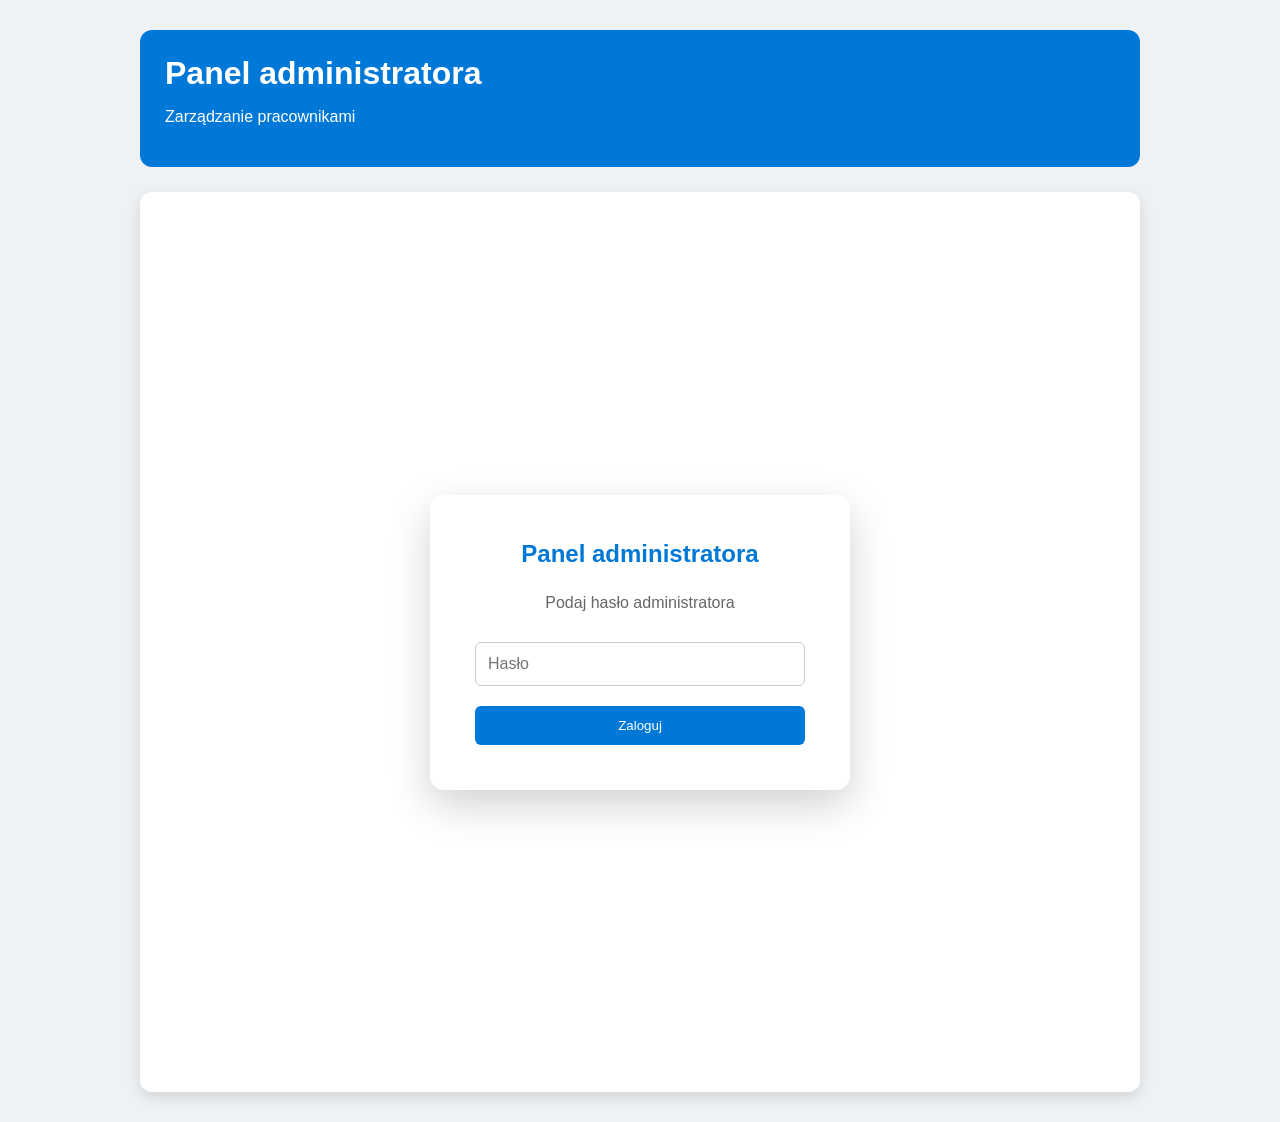
==== Frontend/adm.html @ 35a7e7fb "Comit V2 es/pl" ====
<!DOCTYPE html>

<html lang="pl">

<head>

<meta charset="UTF-8">

<title>Panel administratora</title>

<link rel="stylesheet" href="adm.css">

</head>


<body>


<div class="admin-container">


<header>

<h1>
Panel administratora
</h1>

<p>
Zarządzanie pracownikami
</p>

</header>



<section id="login" class="login-page">

    <div class="login-box">

        <h2>Panel administratora</h2>

        <p>Podaj hasło administratora</p>

        <input
            id="haslo"
            type="password"
            placeholder="Hasło">

        <button onclick="login()">
            Zaloguj
        </button>

    </div>

</section>






<section id="panel" style="display:none">


<div class="box">


<h2>
Dodaj pracownika
</h2>


<div class="formularz">


<input id="id"
placeholder="ID">


<input id="imie"
placeholder="Imię">


<input id="process"
placeholder="Process">


<button onclick="dodaj()">
Dodaj
</button>


</div>


</div>




<div class="box">


<h2>
Lista pracowników
</h2>


<table>


<thead>

<tr>

<th>ID</th>

<th>Imię</th>

<th>Process</th>

<th>Akcja</th>


</tr>


</thead>


<tbody id="lista">


</tbody>


</table>


</div>



</section>


</div>


<script src="adm.js"></script>


</body>

</html>
---- Frontend/adm.css ----
* {

box-sizing:border-box;

}



body {


font-family:Arial,sans-serif;

background:#eef2f5;

margin:0;

padding:30px;


}

/* ===========================
   Ekran logowania
=========================== */

.login-page{

    display:flex;

    justify-content:center;

    align-items:center;

    min-height:100vh;

}


.login-box{

    width:420px;

    background:white;

    padding:45px;

    border-radius:14px;

    box-shadow:0 15px 40px rgba(0,0,0,.18);

    text-align:center;

}


.login-box h2{

    margin-top:0;

    margin-bottom:15px;

    color:#0078D7;

    border:0;

}


.login-box p{

    color:#666;

    margin-bottom:30px;

}


.login-box input{

    width:100%;

    margin-bottom:20px;

}


.login-box button{

    width:100%;

}


.admin-container {


max-width:1000px;

margin:auto;


}



header {


background:#0078D7;

color:white;

padding:25px;

border-radius:12px;

margin-bottom:25px;


}



header h1 {

margin:0;

}



section {


background:white;

padding:25px;

border-radius:12px;

box-shadow:
0 5px 15px rgba(0,0,0,.12);


}



.box {


margin-bottom:25px;

}



h2 {

color:#333;

border-bottom:

2px solid #ddd;

padding-bottom:10px;


}



.formularz {


display:grid;

grid-template-columns:

repeat(4,1fr);

gap:15px;


}



input {


padding:12px;

border-radius:6px;

border:1px solid #ccc;

font-size:16px;


}



button {


background:#0078D7;

color:white;

border:0;

padding:12px 20px;

border-radius:6px;

cursor:pointer;


}



button:hover {

background:#005fa3;

}



table {


width:100%;

border-collapse:collapse;


}



th {


background:#0078D7;

color:white;

padding:12px;

text-align:left;


}



td {


padding:12px;

border-bottom:

1px solid #ddd;


}



tr:hover {


background:#f5f5f5;


}



td button {


background:#c62828;

padding:8px 15px;


}



td button:hover {


background:#8e0000;


}
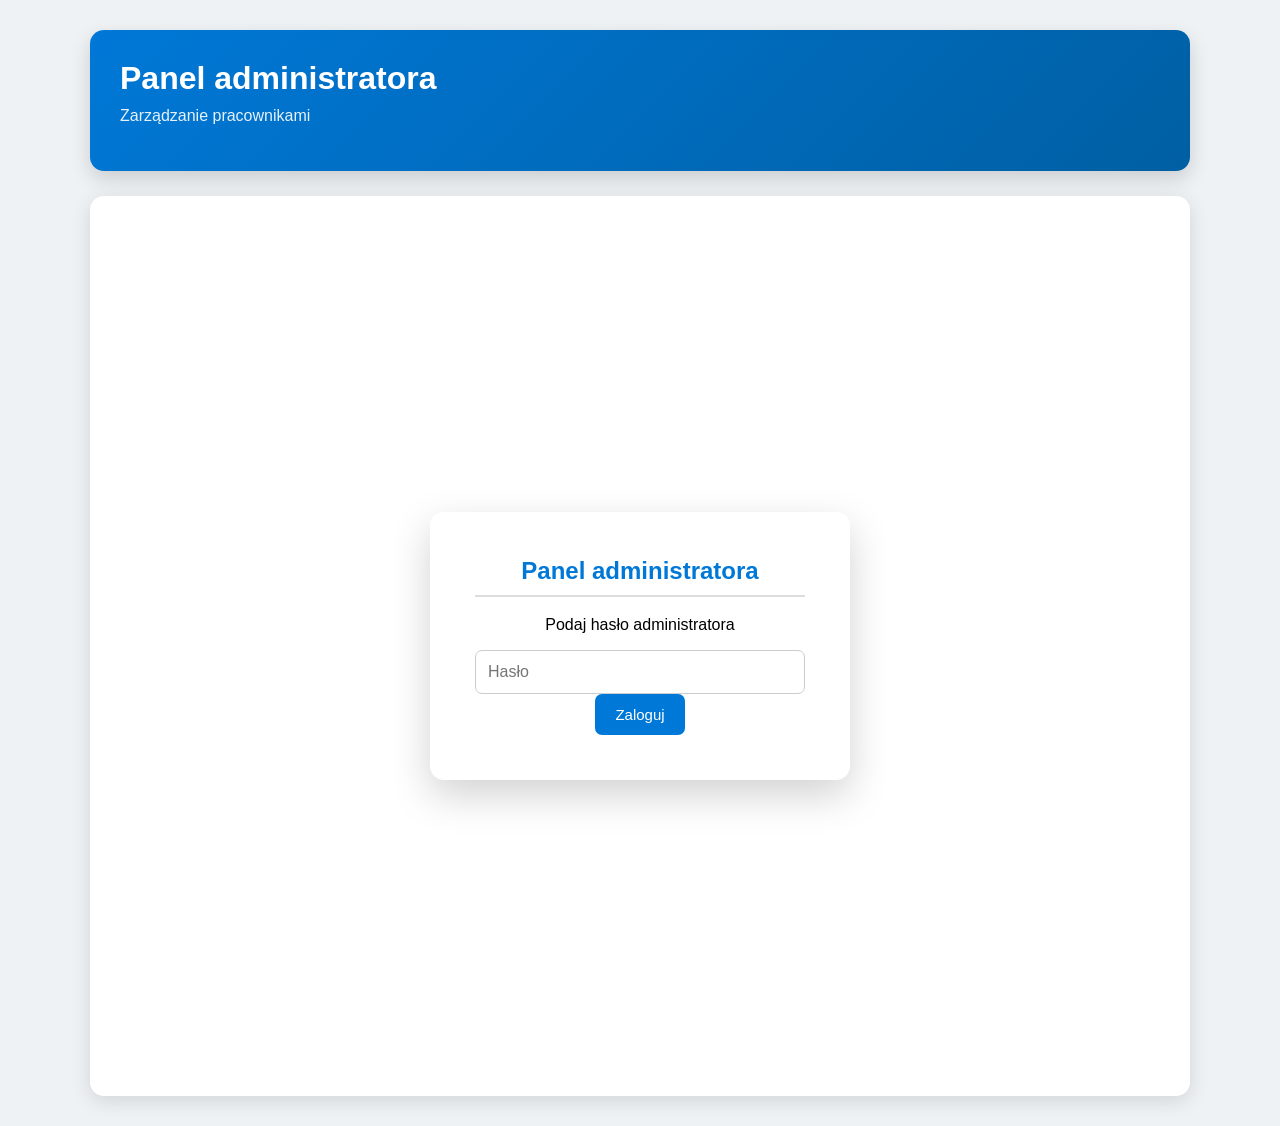
==== commit e6f9461d: "Dodanie raportów .xlsx, .pdf" ====
--- a/Frontend/adm.html
+++ b/Frontend/adm.html
@@ -37,19 +37,26 @@
 
     <div class="login-box">
 
-        <h2>Panel administratora</h2>
-
-        <p>Podaj hasło administratora</p>
+        <h2>
+        Panel administratora
+        </h2>
+
+        <p>
+        Podaj hasło administratora
+        </p>
+
 
         <input
             id="haslo"
             type="password"
             placeholder="Hasło">
 
+
         <button onclick="login()">
             Zaloguj
         </button>
 
+
     </div>
 
 </section>
@@ -57,9 +64,160 @@
 
 
 
-
-
 <section id="panel" style="display:none">
+
+
+
+<!-- ======================================
+     RAPORTY
+====================================== -->
+
+
+<div class="box report-box">
+
+
+<h2>
+Generowanie raportów
+</h2>
+
+
+
+<div class="formularz">
+
+
+
+<select id="typRaportu"
+onchange="zmianaTypuRaportu()">
+
+
+
+<option value="weekly">
+Raport tygodniowy
+</option>
+
+
+
+<option value="monthly">
+Raport miesięczny
+</option>
+
+
+
+</select>
+
+
+
+<select id="formatRaportu">
+
+
+<option value="excel">
+Excel
+</option>
+
+
+<option value="pdf">
+PDF
+</option>
+
+
+</select>
+
+
+
+<select id="rokRaportu">
+
+
+</select>
+
+
+
+<select id="miesiacRaportu">
+
+
+<option value="1">
+Styczeń
+</option>
+
+<option value="2">
+Luty
+</option>
+
+<option value="3">
+Marzec
+</option>
+
+<option value="4">
+Kwiecień
+</option>
+
+<option value="5">
+Maj
+</option>
+
+<option value="6">
+Czerwiec
+</option>
+
+<option value="7">
+Lipiec
+</option>
+
+<option value="8">
+Sierpień
+</option>
+
+<option value="9">
+Wrzesień
+</option>
+
+<option value="10">
+Październik
+</option>
+
+<option value="11">
+Listopad
+</option>
+
+<option value="12">
+Grudzień
+</option>
+
+
+</select>
+
+
+
+
+<select id="tydzienRaportu">
+
+
+</select>
+
+
+
+
+<button
+class="report-button"
+onclick="generujRaport()">
+
+Generuj raport
+
+</button>
+
+
+
+</div>
+
+
+</div>
+
+
+
+
+
+<!-- ======================================
+     DODAWANIE PRACOWNIKA
+====================================== -->
 
 
 <div class="box">
@@ -70,32 +228,56 @@
 </h2>
 
 
+
 <div class="formularz">
 
 
-<input id="id"
+
+<input 
+id="id"
 placeholder="ID">
 
 
-<input id="imie"
+
+<input
+id="imie"
 placeholder="Imię">
 
 
-<input id="process"
+
+<input
+id="nazwisko"
+placeholder="Nazwisko">
+
+
+
+<input
+id="process"
 placeholder="Process">
 
 
+
 <button onclick="dodaj()">
+
 Dodaj
+
 </button>
 
 
-</div>
-
-
-</div>
-
-
+
+</div>
+
+
+</div>
+
+
+
+
+
+
+<!-- ======================================
+     LISTA PRACOWNIKÓW
+====================================== -->
 
 
 <div class="box">
@@ -106,20 +288,39 @@
 </h2>
 
 
+
 <table>
 
 
 <thead>
 
+
 <tr>
 
-<th>ID</th>
-
-<th>Imię</th>
-
-<th>Process</th>
-
-<th>Akcja</th>
+
+<th>
+ID
+</th>
+
+
+<th>
+Imię
+</th>
+
+
+<th>
+Nazwisko
+</th>
+
+
+<th>
+Process
+</th>
+
+
+<th>
+Akcja
+</th>
 
 
 </tr>
@@ -128,6 +329,7 @@
 </thead>
 
 
+
 <tbody id="lista">
 
 
@@ -137,7 +339,9 @@
 </table>
 
 
-</div>
+
+</div>
+
 
 
 
@@ -147,9 +351,12 @@
 </div>
 
 
+
 <script src="adm.js"></script>
 
 
+
 </body>
 
+
 </html>
--- a/Frontend/adm.css
+++ b/Frontend/adm.css
@@ -1,6 +1,6 @@
 * {
 
-box-sizing:border-box;
+    box-sizing: border-box;
 
 }
 
@@ -9,23 +9,107 @@
 body {
 
 
-font-family:Arial,sans-serif;
-
-background:#eef2f5;
-
-margin:0;
-
-padding:30px;
-
-
-}
-
-/* ===========================
-   Ekran logowania
-=========================== */
+    font-family: Arial, sans-serif;
+
+    background: #eef2f5;
+
+    margin: 0;
+
+    padding: 30px;
+
+
+}
+
+
+
+/* ==========================
+   GŁÓWNY KONTENER
+========================== */
+
+
+.admin-container {
+
+
+    max-width: 1100px;
+
+    margin: auto;
+
+
+}
+
+
+
+
+
+/* ==========================
+   HEADER
+========================== */
+
+
+header {
+
+
+    background: linear-gradient(
+        135deg,
+        #0078D7,
+        #005fa3
+    );
+
+
+    color:white;
+
+
+    padding:30px;
+
+
+    border-radius:14px;
+
+
+    margin-bottom:25px;
+
+
+    box-shadow:
+    0 8px 20px rgba(0,0,0,.15);
+
+
+}
+
+
+
+header h1 {
+
+
+    margin:0;
+
+    font-size:32px;
+
+
+}
+
+
+
+header p {
+
+
+    margin-top:10px;
+
+    opacity:.9;
+
+
+}
+
+
+
+
+
+/* ==========================
+   LOGOWANIE
+========================== */
+
 
 .login-page{
 
+
     display:flex;
 
     justify-content:center;
@@ -34,209 +118,344 @@
 
     min-height:100vh;
 
-}
+
+}
+
 
 
 .login-box{
 
+
     width:420px;
 
+
     background:white;
 
+
     padding:45px;
 
+
     border-radius:14px;
 
-    box-shadow:0 15px 40px rgba(0,0,0,.18);
+
+    box-shadow:
+    0 15px 40px rgba(0,0,0,.18);
+
 
     text-align:center;
 
-}
+
+}
+
 
 
 .login-box h2{
 
+
+    color:#0078D7;
+
     margin-top:0;
 
-    margin-bottom:15px;
+
+}
+
+
+
+
+
+/* ==========================
+   SEKCJE
+========================== */
+
+
+section {
+
+
+    background:white;
+
+
+    padding:25px;
+
+
+    border-radius:14px;
+
+
+    box-shadow:
+
+    0 5px 20px rgba(0,0,0,.12);
+
+
+}
+
+
+
+
+
+.box {
+
+
+    margin-bottom:25px;
+
+
+}
+
+
+
+h2 {
+
+
+    color:#333;
+
+
+    border-bottom:
+
+    2px solid #ddd;
+
+
+    padding-bottom:10px;
+
+
+    margin-top:0;
+
+
+}
+
+
+
+
+
+/* ==========================
+   RAPORTY
+========================== */
+
+
+.report-box {
+
+
+    background:
+
+    linear-gradient(
+        135deg,
+        #ffffff,
+        #f3f8ff
+    );
+
+
+    border-left:
+
+    6px solid #0078D7;
+
+
+}
+
+
+
+.report-box h2 {
+
 
     color:#0078D7;
 
+
+}
+
+
+
+
+.report-box .formularz {
+
+
+    display:grid;
+
+
+    grid-template-columns:
+
+    repeat(5,1fr);
+
+
+    gap:15px;
+
+
+    align-items:center;
+
+
+}
+
+
+
+
+
+.report-button {
+
+
+    background:#28a745;
+
+
+    font-size:17px;
+
+
+    font-weight:bold;
+
+
+    padding:14px 25px;
+
+
+}
+
+
+
+.report-button:hover {
+
+
+    background:#218838;
+
+
+}
+
+
+
+
+
+/* ==========================
+   FORMULARZE
+========================== */
+
+
+.formularz {
+
+
+    display:grid;
+
+
+    grid-template-columns:
+
+    repeat(4,1fr);
+
+
+    gap:15px;
+
+
+}
+
+
+
+input,
+select {
+
+
+    width:100%;
+
+
+    padding:12px;
+
+
+    border-radius:7px;
+
+
+    border:
+
+    1px solid #ccc;
+
+
+    font-size:16px;
+
+
+    background:white;
+
+
+}
+
+
+
+
+input:focus,
+select:focus {
+
+
+    outline:none;
+
+
+    border-color:#0078D7;
+
+
+    box-shadow:
+
+    0 0 5px rgba(0,120,215,.3);
+
+
+}
+
+
+
+
+
+button {
+
+
+    background:#0078D7;
+
+
+    color:white;
+
+
     border:0;
 
-}
-
-
-.login-box p{
-
-    color:#666;
-
-    margin-bottom:30px;
-
-}
-
-
-.login-box input{
+
+    padding:12px 20px;
+
+
+    border-radius:7px;
+
+
+    cursor:pointer;
+
+
+    font-size:15px;
+
+
+}
+
+
+
+button:hover {
+
+
+    background:#005fa3;
+
+
+}
+
+
+
+
+
+/* ==========================
+   TABELA
+========================== */
+
+
+table {
+
 
     width:100%;
 
-    margin-bottom:20px;
-
-}
-
-
-.login-box button{
-
-    width:100%;
-
-}
-
-
-.admin-container {
-
-
-max-width:1000px;
-
-margin:auto;
-
-
-}
-
-
-
-header {
-
-
-background:#0078D7;
-
-color:white;
-
-padding:25px;
-
-border-radius:12px;
-
-margin-bottom:25px;
-
-
-}
-
-
-
-header h1 {
-
-margin:0;
-
-}
-
-
-
-section {
-
-
-background:white;
-
-padding:25px;
-
-border-radius:12px;
-
-box-shadow:
-0 5px 15px rgba(0,0,0,.12);
-
-
-}
-
-
-
-.box {
-
-
-margin-bottom:25px;
-
-}
-
-
-
-h2 {
-
-color:#333;
-
-border-bottom:
-
-2px solid #ddd;
-
-padding-bottom:10px;
-
-
-}
-
-
-
-.formularz {
-
-
-display:grid;
-
-grid-template-columns:
-
-repeat(4,1fr);
-
-gap:15px;
-
-
-}
-
-
-
-input {
-
-
-padding:12px;
-
-border-radius:6px;
-
-border:1px solid #ccc;
-
-font-size:16px;
-
-
-}
-
-
-
-button {
-
-
-background:#0078D7;
-
-color:white;
-
-border:0;
-
-padding:12px 20px;
-
-border-radius:6px;
-
-cursor:pointer;
-
-
-}
-
-
-
-button:hover {
-
-background:#005fa3;
-
-}
-
-
-
-table {
-
-
-width:100%;
-
-border-collapse:collapse;
+
+    border-collapse:collapse;
+
+
+    overflow:hidden;
+
+
+    border-radius:10px;
+
+
+}
+
+
+
+thead {
+
+
+    background:#0078D7;
 
 
 }
@@ -246,13 +465,13 @@
 th {
 
 
-background:#0078D7;
-
-color:white;
-
-padding:12px;
-
-text-align:left;
+    color:white;
+
+
+    padding:13px;
+
+
+    text-align:left;
 
 
 }
@@ -262,21 +481,22 @@
 td {
 
 
-padding:12px;
-
-border-bottom:
-
-1px solid #ddd;
-
-
-}
-
-
-
-tr:hover {
-
-
-background:#f5f5f5;
+    padding:12px;
+
+
+    border-bottom:
+
+    1px solid #ddd;
+
+
+}
+
+
+
+tbody tr:hover {
+
+
+    background:#f5f9ff;
 
 
 }
@@ -286,9 +506,10 @@
 td button {
 
 
-background:#c62828;
-
-padding:8px 15px;
+    background:#c62828;
+
+
+    padding:8px 15px;
 
 
 }
@@ -298,7 +519,73 @@
 td button:hover {
 
 
-background:#8e0000;
+    background:#8e0000;
+
+
+}
+
+
+
+
+
+/* ==========================
+   UKRYWANIE PÓL RAPORTÓW
+========================== */
+
+
+#miesiacRaportu,
+#tydzienRaportu {
+
+
+    min-width:150px;
+
+
+}
+
+
+
+
+
+/* ==========================
+   RESPONSYWNOŚĆ
+========================== */
+
+
+@media(max-width:900px){
+
+
+
+    .report-box .formularz,
+    .formularz {
+
+
+        grid-template-columns:
+
+        1fr;
+
+
+    }
+
+
+
+    body {
+
+
+        padding:15px;
+
+
+    }
+
+
+
+    header h1 {
+
+
+        font-size:24px;
+
+
+    }
+
 
 
 }
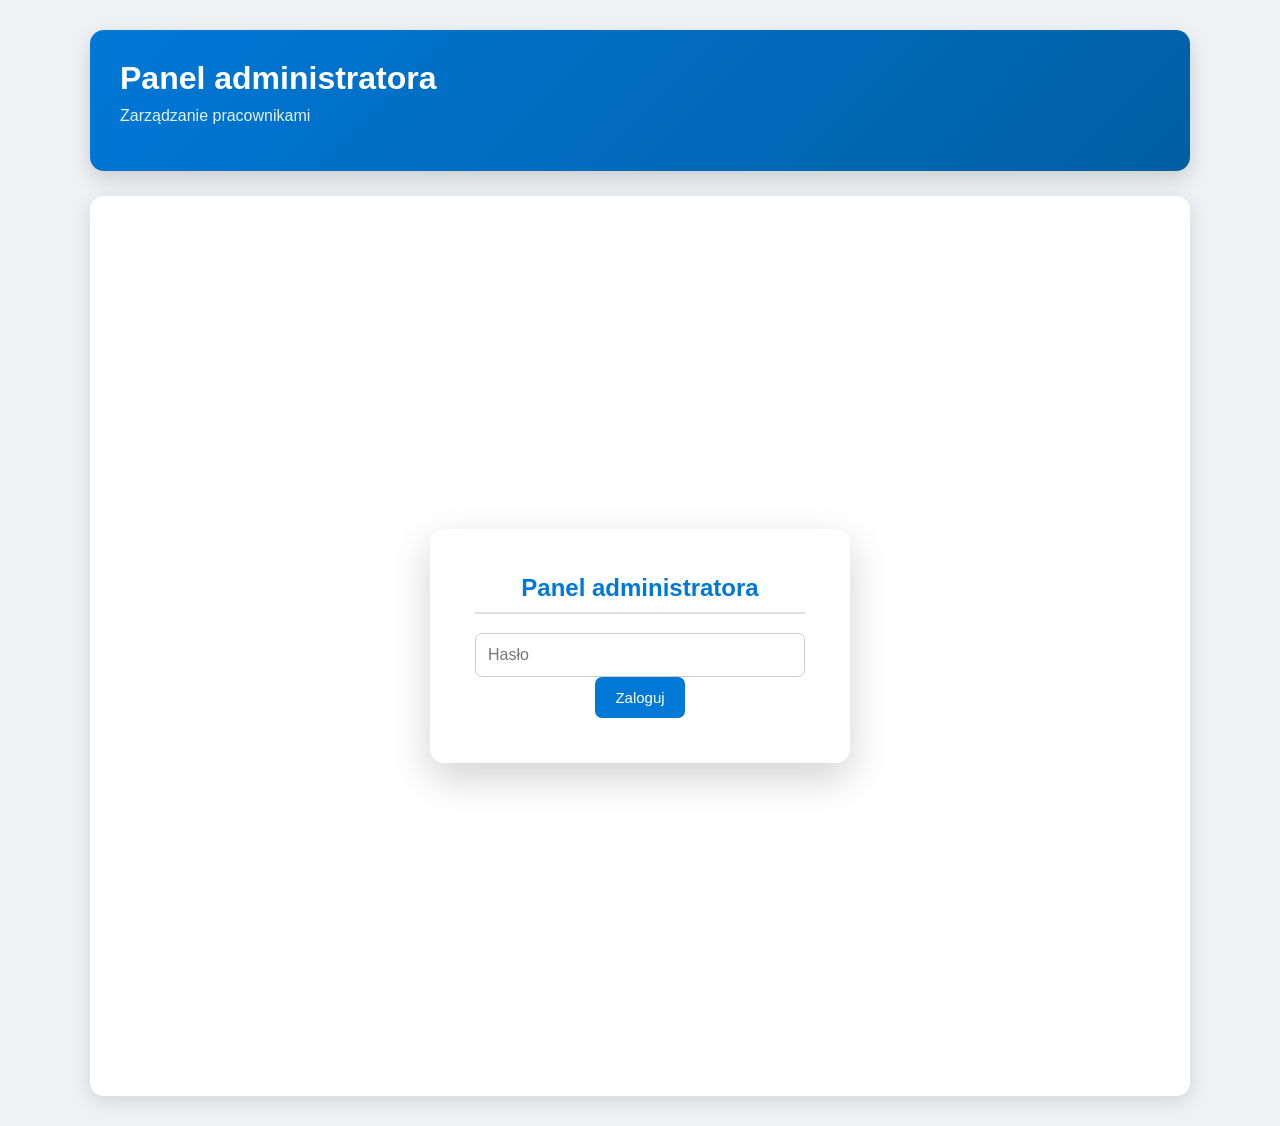
==== commit bfc299b3: "Fix HTML structure and formatting in adm.html" ====
--- a/Frontend/adm.html
+++ b/Frontend/adm.html
@@ -40,23 +40,16 @@
         <h2>
         Panel administratora
         </h2>
-
-        <p>
-        Podaj hasło administratora
-        </p>
-
 
         <input
             id="haslo"
             type="password"
             placeholder="Hasło">
 
-
         <button onclick="login()">
             Zaloguj
         </button>
 
-
     </div>
 
 </section>
@@ -288,7 +281,6 @@
 </h2>
 
 
-
 <table>
 
 
@@ -329,7 +321,6 @@
 </thead>
 
 
-
 <tbody id="lista">
 
 
@@ -339,9 +330,7 @@
 </table>
 
 
-
-</div>
-
+</div>
 
 
 
@@ -359,4 +348,4 @@
 </body>
 
 
-</html>+</html>
